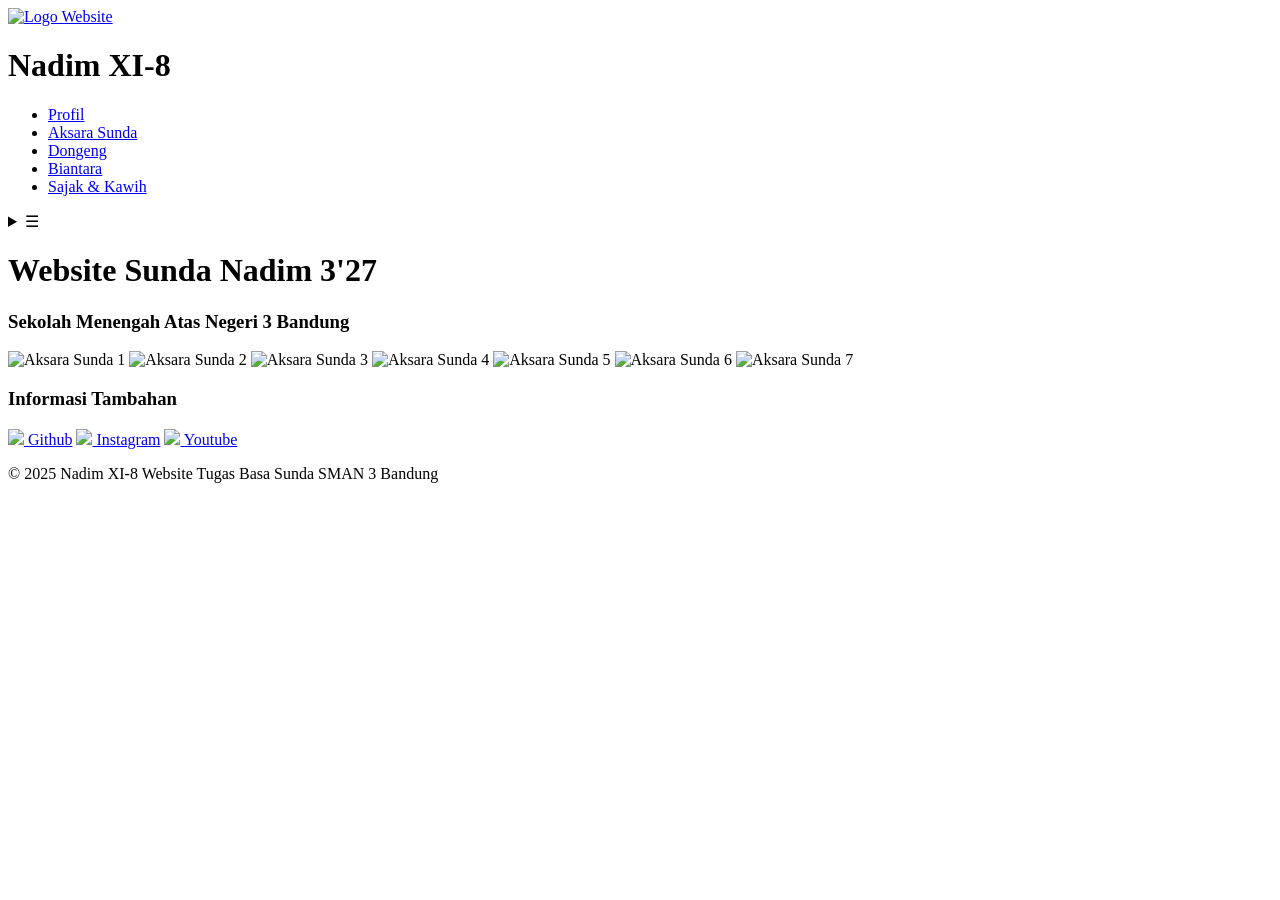
==== aksara.html @ fc99198c "Add files via upload" ====
<!DOCTYPE html>
<html lang="id">
<head>
  <meta charset="UTF-8">
  <meta name="viewport" content="width=device-width, initial-scale=1.0">
  <title>Nadim XI-8 | AKSARA | Google Site Basa Sunda</title>
  <link rel="stylesheet" href="css/styles.css">
  <link rel="icon" href="img/logo.png" type="image/x-icon">
</head>

<body>
  <div class="header-wrapper">
    <header>
      <a href="#"><img src="img/logo.png" alt="Logo Website" class="logo"></a>
      <h1>Nadim XI-8</h1>

        <nav>
            <ul>
            <li><a href="index.html">Profil</a></li>

            <li><a href="aksara.html">Aksara Sunda</a></li>

            <li><a href="dongeng.html">Dongeng</a></li>

            <li><a href="biantara.html">Biantara</a></li>

            <li>
                <a href="sajakkawih.html">Sajak & Kawih</a>
            </li>
            </ul>
        </nav>
    </header>
  </div>

  <details class="sidebar">
  <summary>☰</summary>
  <ul class="menu">
    <li><a href="index.html">Profil</a></li>
    <li><a href="aksara.html">Aksara Sunda</a></li>
    <li><a href="dongeng.html">Dongeng</a></li>
    <li><a href="biantara.html">Biantara</a></li>
    <li><a href="sajakkawih.html">Sajak Sunda</a></li>

    <button class="toggletheme">Ganti Tema</button>
  </ul>
</details>


  <main>
    <div class="banner">
      <div class="bg bg1"></div>
      <div class="bg bg2"></div>
      <h1>Website Sunda Nadim 3'27</h1>
      <h3>Sekolah Menengah Atas Negeri 3 Bandung</h3>
    </div>


    <section class="materi">
        <img src="img/aksara1.jpg" alt="Aksara Sunda 1">
        <img src="img/aksara2.jpg" alt="Aksara Sunda 2">
        <img src="img/aksara3.jpg" alt="Aksara Sunda 3">
        <img src="img/aksara4.jpg" alt="Aksara Sunda 4">
        <img src="img/aksara5.jpg" alt="Aksara Sunda 5">
        <img src="img/aksara6.jpg" alt="Aksara Sunda 6">
        <img src="img/aksara7.jpg" alt="Aksara Sunda 7">
    </section>
    
    
  </main>

  <aside>
    <h3>Informasi Tambahan</h3>
    <a class="infotambahan" href="https://www.github.com/Zyfrone/" target="_blank"><img src="img/logogit.png"> Github</a>
    <a class="infotambahan" href="https://www.instagram.com/zyfrones65" target="_blank"><img src="img/logoig.png"> Instagram</a>
    <a class="infotambahan" href="https://www.youtube.com/@Zyfrone" target="_blank"><img src="img/logoyt.png"> Youtube</a>
  </aside>

  <footer>
    <p>&copy; 2025 Nadim XI-8 Website Tugas Basa Sunda SMAN 3 Bandung</p>
  </footer>

  <script src="js/script.js"></script>
</body>
</html>
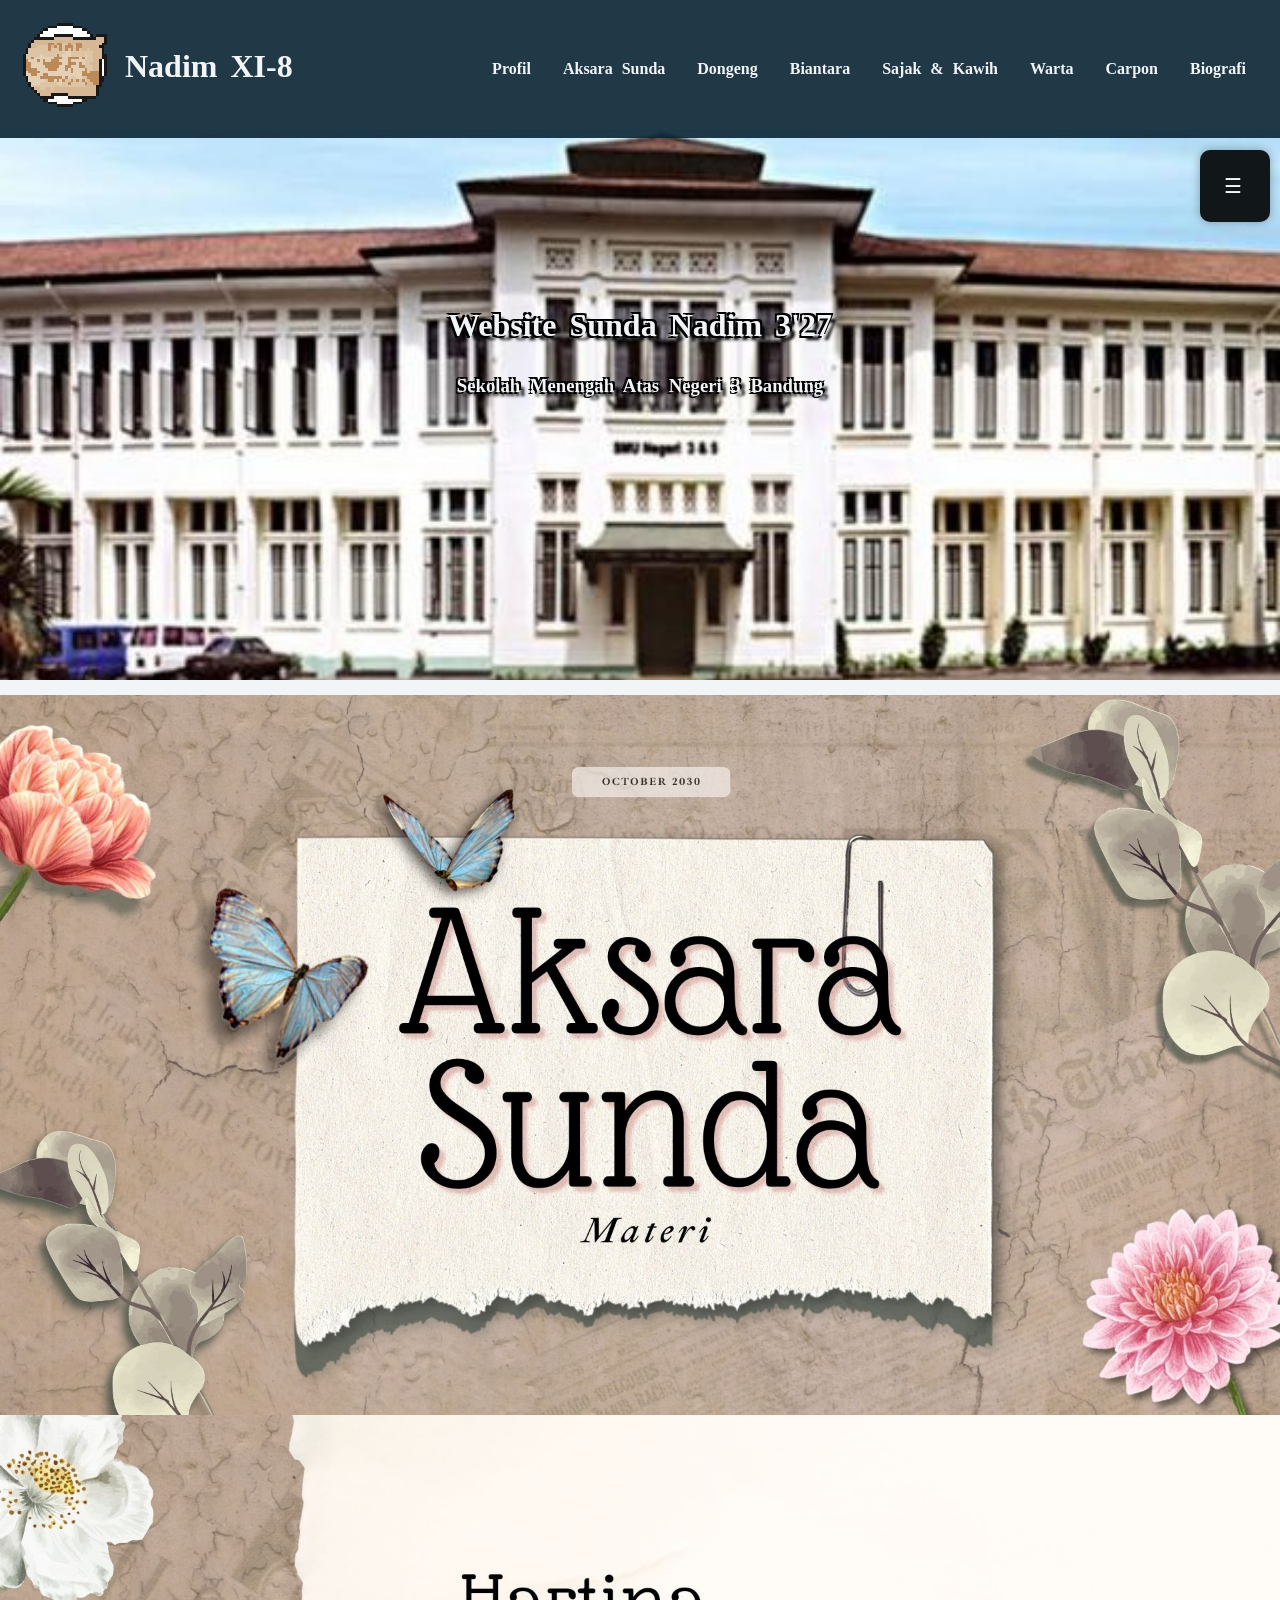
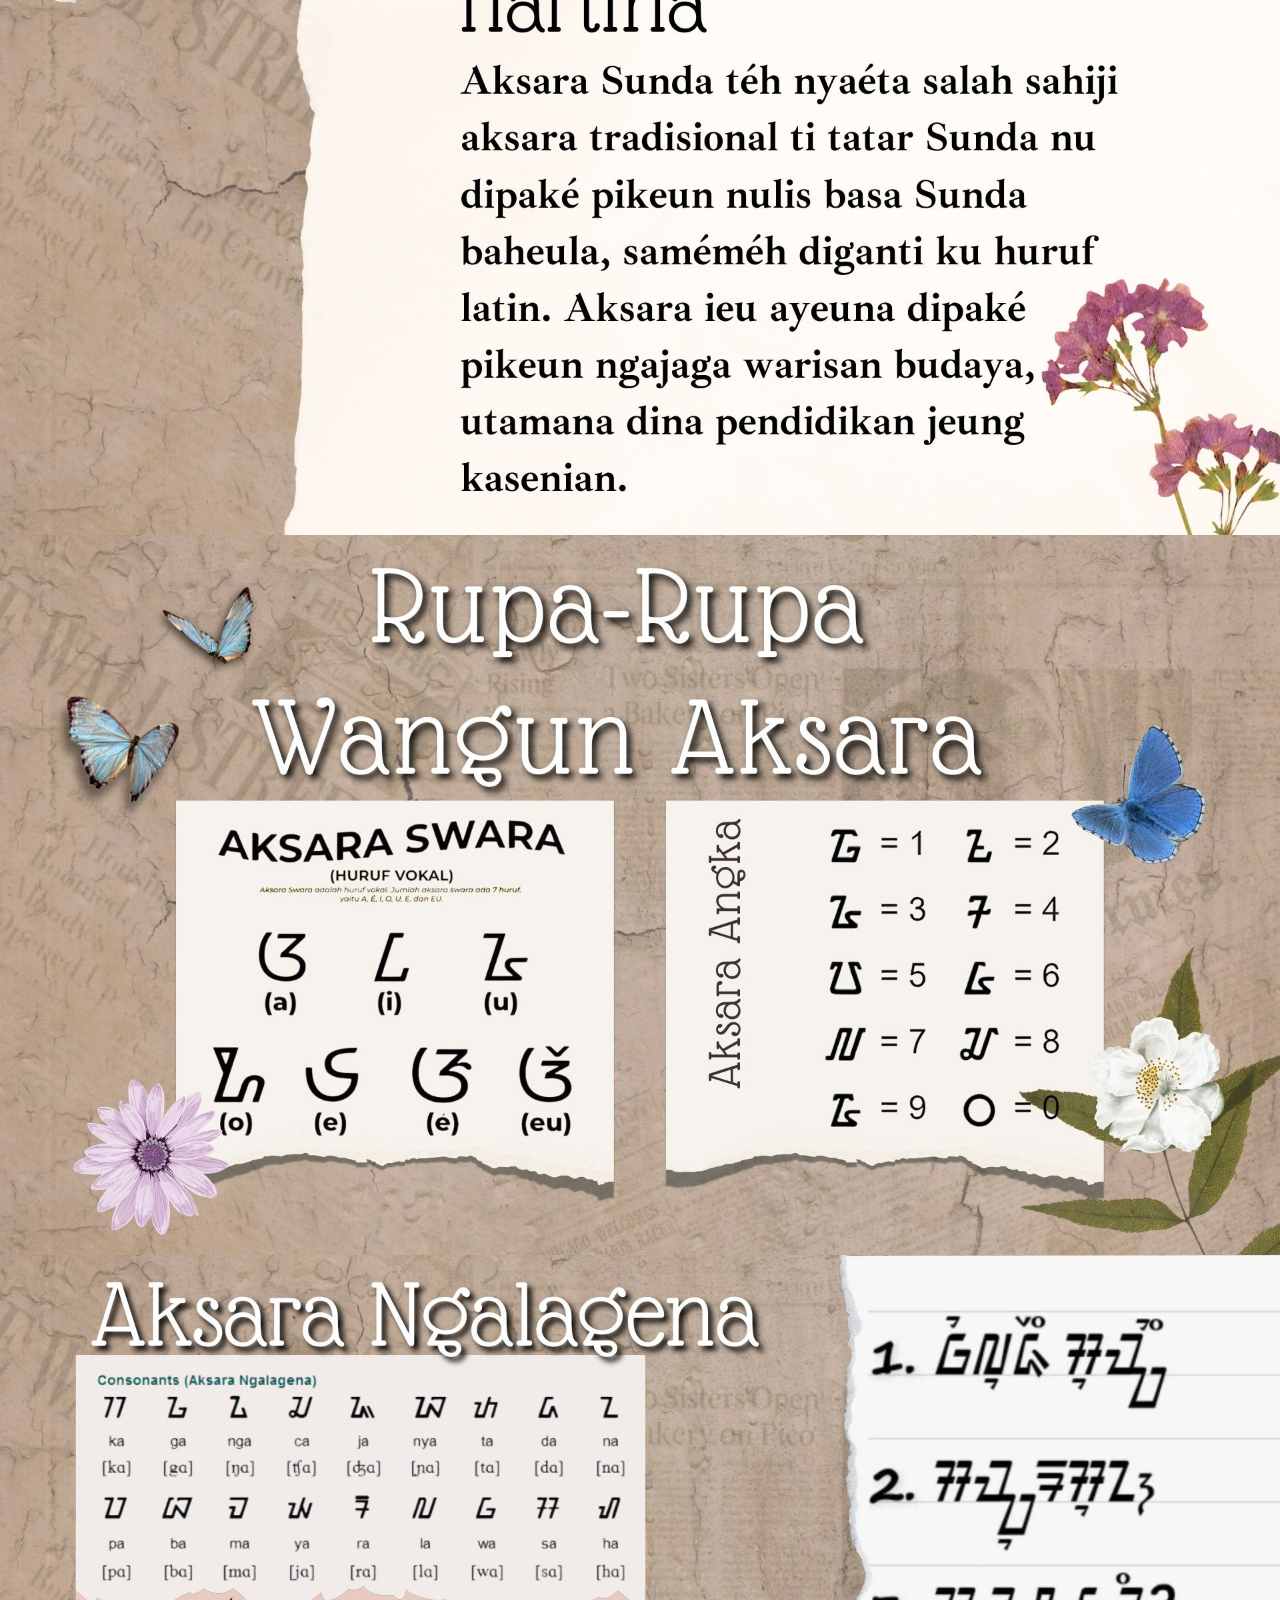
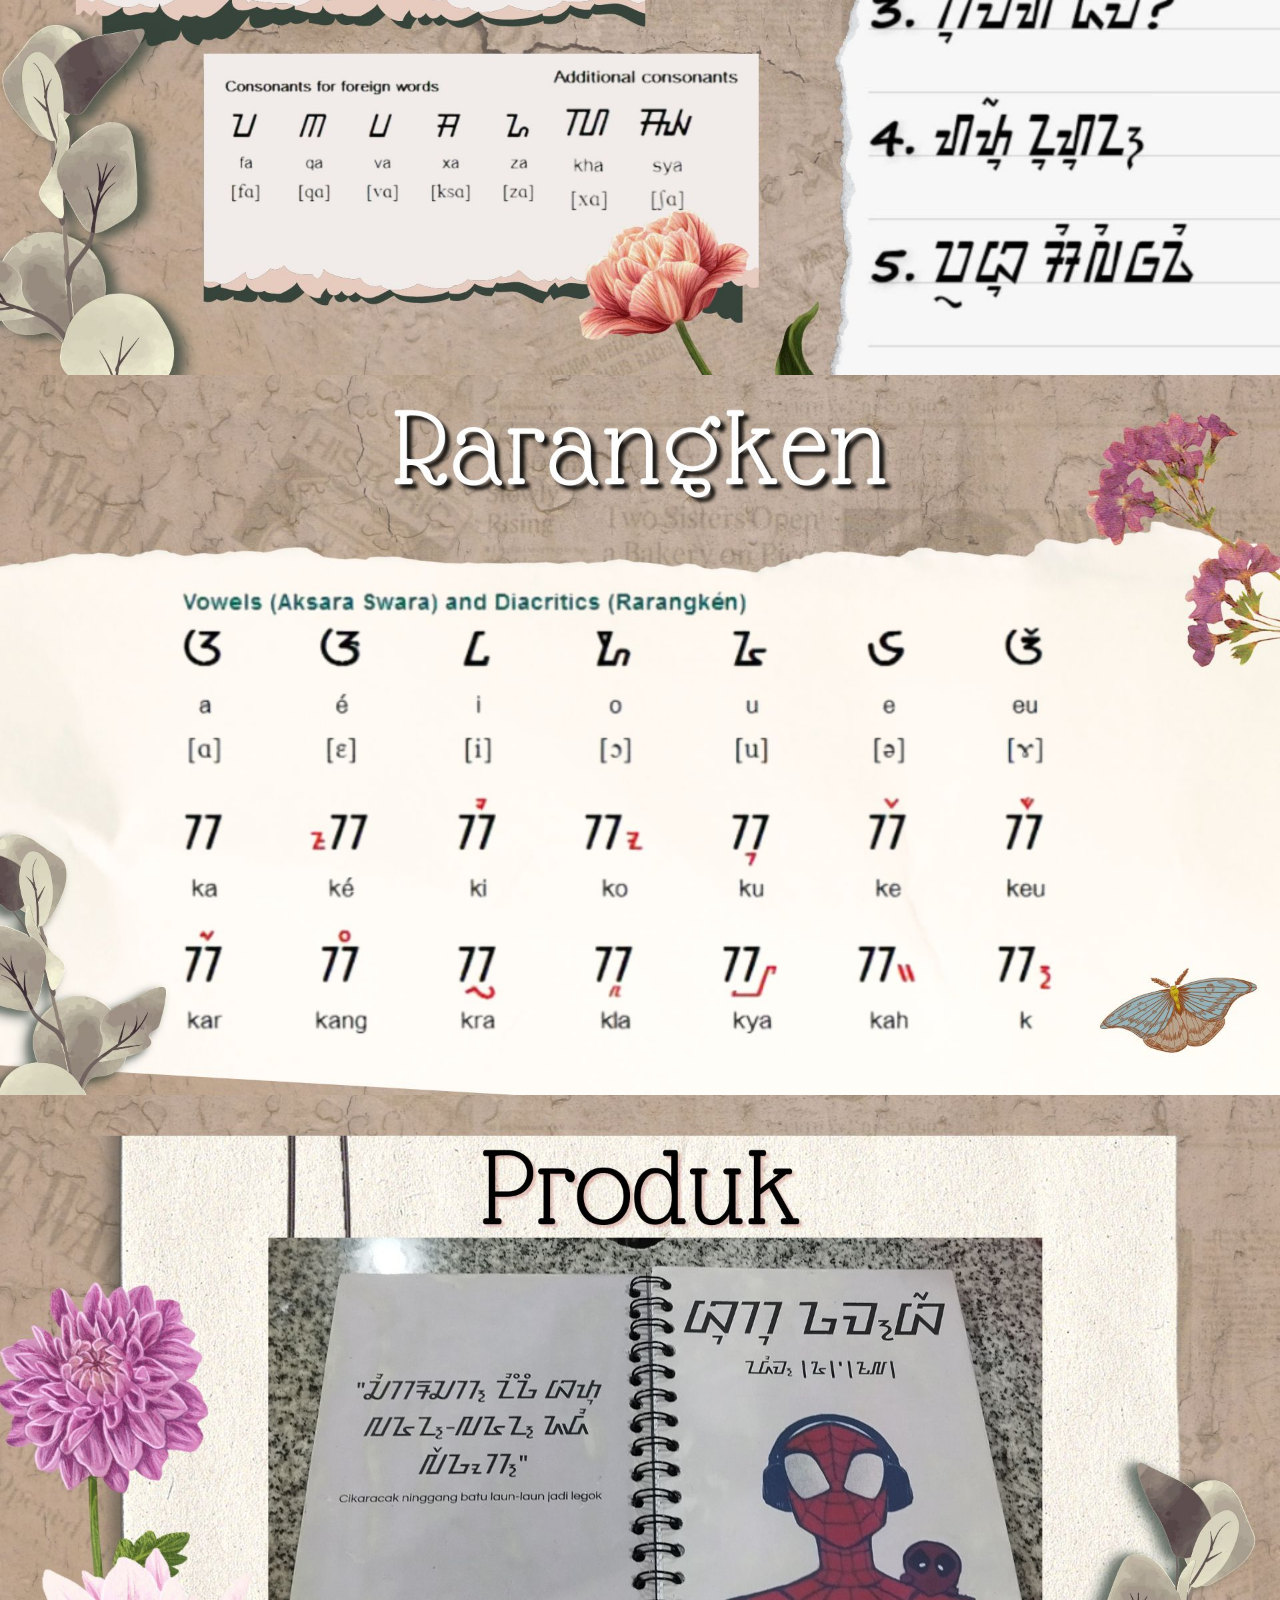
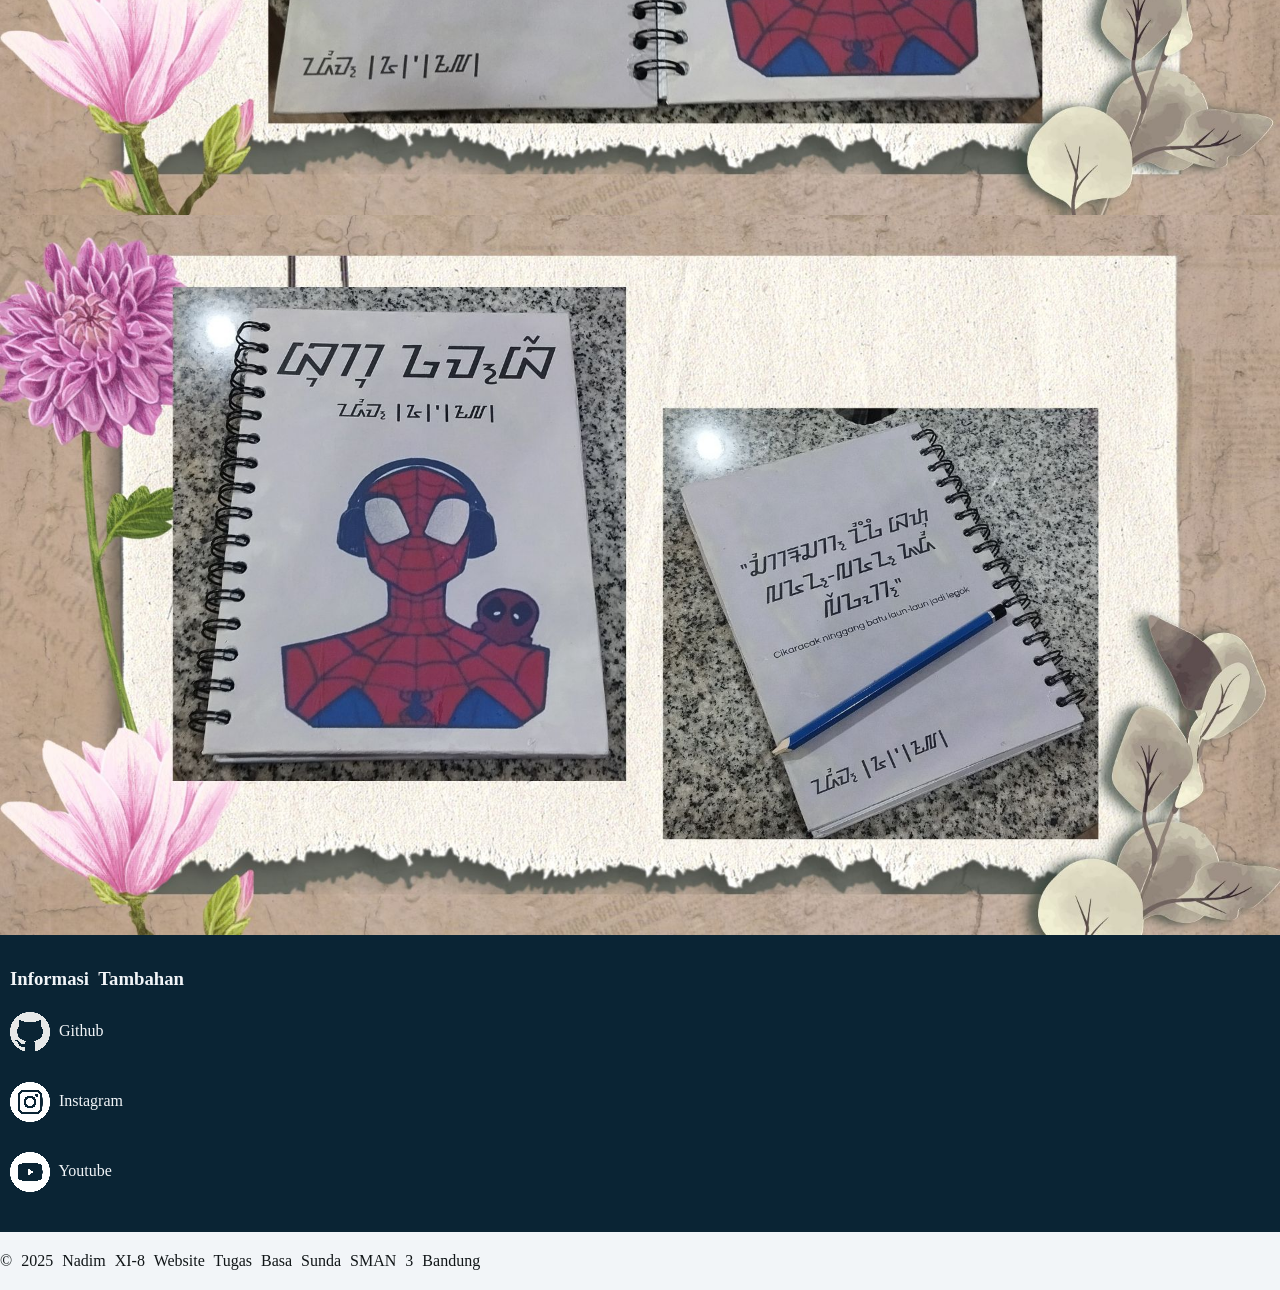
==== commit bca2eadb: "Add files via upload" ====
--- a/aksara.html
+++ b/aksara.html
@@ -27,6 +27,9 @@
             <li>
                 <a href="sajakkawih.html">Sajak & Kawih</a>
             </li>
+            <li><a href="warta.html">Warta</a></li>
+            <li><a href="carpon.html">Carpon</a></li>
+            <li><a href="bio.html">Biografi</a></li>
             </ul>
         </nav>
     </header>
@@ -40,6 +43,9 @@
     <li><a href="dongeng.html">Dongeng</a></li>
     <li><a href="biantara.html">Biantara</a></li>
     <li><a href="sajakkawih.html">Sajak Sunda</a></li>
+            <li><a href="warta.html">Warta</a></li>
+            <li><a href="carpon.html">Carpon</a></li>
+            <li><a href="bio.html">Biografi</a></li>
 
     <button class="toggletheme">Ganti Tema</button>
   </ul>
--- a/css/styles.css
+++ b/css/styles.css
@@ -0,0 +1,390 @@
+@font-face {
+        font-family: mojang;
+        src: url(../fonts/Mojang-Regular.ttf);
+}
+
+
+
+@keyframes fadeIn {
+        from { opacity: 0; }
+        to { opacity: 1; }
+}
+
+
+:root {
+        --hitam: #111618;
+        --abugelap: #2C323A;
+        --putihsoft: #F2F5F8;
+        --birutua: #0a2434;
+        --biru: #13344b;
+        --abu: #96A1B0;
+        --abuterang: #e1e4ec;
+        --abubiasa: #3c414e;
+        --hitamterang: #22292c;
+
+        /* === Default (Light Theme) === */
+        --bg: var(--putihsoft);
+        --text: var(--hitam);
+        --header-bg: var(--birutua);
+        --nav-bg: var(--biru);
+        --sidebar-bg: var(--hitam);
+        --button-bg: var(--biru);
+        --button-text: var(--hitam);
+        --sect-bg: var(--abuterang);
+        --shadow: var(--abugelap);
+        /* === Default (Light Theme) === */
+}
+
+/* ===================== DARK THEME ===================== */
+[data-theme="dark"] {
+        --bg: var(--hitam);
+        --text: var(--putihsoft);
+        --header-bg: var(--birutua);
+        --nav-bg: var(--birutua);
+        --sidebar-bg: var(--hitam);
+        --button-bg: var(--abu);
+        --button-text: var(--hitam);
+        --sect-bg: var(--hitamterang);
+        --shadow: var(--abu) ;
+}
+/* ===================== DARK THEME ===================== */
+
+body {
+        font-family: 'mojang';
+        margin: 0;
+        padding: 0;
+        line-height: 1.6;
+        background: var(--bg);
+        background-repeat: no-repeat;
+        word-spacing: 5px;
+        color: var(--text);
+        height: 100%;
+        transition: background 0.6s ease, color 0.6s ease;
+        margin-top: 130px;
+}
+
+header {
+        background: var(--header-bg);
+        color: var(--putihsoft);
+        padding: 20px;
+        text-align: left;
+        display: flex;
+        z-index: 2;
+        position: fixed;
+        opacity: 0.9;
+        width: 100vw;
+        margin-top: -130px;
+        display: flex;
+        flex-wrap: wrap;
+}
+
+header img {
+        width: 90px;
+        margin-right: 15px;
+}
+
+.logo {
+        image-rendering: pixelated;
+}
+
+nav {
+        height: min-content;
+        float: right;
+        margin: auto;
+        margin-right: 28px;
+}
+
+nav ul {
+        list-style: none;
+        margin: 0;
+        padding: 10px;
+        display: flex;
+        justify-content: center;
+}
+
+nav ul li {
+        position: relative;
+        margin: 4px;
+}
+
+nav ul li a {
+        color: var(--putihsoft);
+        text-decoration: none;
+        font-weight: bold;
+        padding: 8px 12px;
+        display: block;
+}
+
+nav ul li a:hover {
+        background: var(--biru);
+        border-radius: 5px;
+        transition: all 0.3s;
+}
+
+nav ul li ul {
+        display: none;
+        position: absolute;
+        top: 35px;
+        left: 0;
+        background: var(--nav-bg);
+        list-style: none;
+        padding: 0;
+        margin: 0;
+        border-radius: 5px;
+}
+
+nav ul li ul li {
+        margin: 0;
+        width: 150px;
+}
+
+nav ul li ul li a {
+        padding: 10px;
+        font-weight: normal;
+}
+
+nav ul li ul li a:hover {
+        background: #FFFFFF;
+        color: #000000;
+}
+
+nav ul li:hover ul {
+        display: block;
+}
+
+details {
+        transition: width 0.01s;
+        width: 50px;
+}
+
+.sidebar {
+        background: var(--sidebar-bg);
+        border-radius: 10px;
+        padding: 10px;
+        box-shadow: 0 0 10px #00000050;
+        color: var(--putihsoft);
+        position: fixed;
+        top: 150px;
+        right: 10px;
+        z-index: 10;
+        transition: all 1s;
+        height: fit-content;
+}
+
+.sidebar summary {
+        cursor: pointer;
+        padding: 10px 18px;
+        font-size: 20px;
+        float: right;
+        text-align: center;
+        list-style: none;
+}
+
+.sidebar summary:hover {
+        transform: scale(1.1);
+}
+
+details[open] {
+        width: 200px;
+        animation: fadeIn 0.6s ease;
+}
+
+/* ===================== TOGGLE THEME BUTTON ===================== */
+.toggletheme {
+        background: var(--putihsoft);
+        color: var(--button-text);
+        border: none;
+        border-radius: 8px;
+        padding: 8px 14px;
+        font-size: 14px;
+        cursor: pointer;
+        transition: all 0.3s ease;
+        margin-top: 15px;
+        width: 100%;
+        text-align: center;
+        font-family: 'mojang';
+}
+
+.toggletheme:hover {
+        background: var(--abu);
+        color: var(--hitam);
+}
+/* ===================== TOGGLE THEME BUTTON ===================== */
+
+.menu {
+        margin: 60px 0;
+        padding: 0 10px;
+        list-style: none;
+}
+
+.menu li {
+        padding: 10px;
+        margin: 5px 0;
+        text-align: center;
+        background: #2C323A;
+        border-radius: 6px;
+        cursor: pointer;
+        transition: 0.2s;
+}
+
+.menu li:hover {
+        background: #3E98CC;
+}
+
+.menu li img {
+        width: 150px;
+        height: 120px;
+}
+
+.menu li a {
+        text-decoration: none;
+        color: var(--putihsoft);
+}
+
+.banner {
+        position: relative;
+        width: 100%;
+        height: 550px;
+        overflow: hidden;
+        text-align: center;
+        color: var(--putihsoft);
+        padding: 0;
+        margin: 0;
+        text-shadow:
+            -2px -2px 0 #000,
+            2px -2px 0 #000,
+            -2px  2px 0 #000,
+            5px  4px 3px #000;
+}
+
+.bg {
+        position: absolute;
+        inset: 0;
+        background-size: cover;
+        background-position: center;
+        transition: opacity 1s ease-in-out;
+        opacity: 0;
+        z-index: -1;
+}
+
+.bg1 { opacity: 1; }
+.bg2 { opacity: 0; }
+
+.banner h1 {
+        position: relative;
+        padding-top: 150px;
+        margin: 20px;
+}
+
+.banner h3 {
+        position: relative;
+        margin: 20px;
+        padding-bottom: 55px;
+}
+
+.materi {
+  width: 100%;
+  margin: 0;
+  padding: 0;
+  margin-top: 15px;
+}
+
+.materi img {
+  width: 100%;
+  height: auto;        /* anti-crop */
+  display: block;      /* hilangin gap bawah img */
+  margin: 0;
+  padding: 0;
+}
+
+.materi-cover {
+  position: relative;
+  width: 100%;
+}
+
+.materi-cover img {
+  width: 100%;
+  height: auto;
+  display: block;
+}
+
+.materi-cover h2 {
+  position: absolute;
+  bottom: 25%;
+  left: 50%;
+  transform: translateX(-50%);
+  color: white;
+  font-size: 2.2rem;
+  font-weight: bold;
+  text-shadow: 0 2px 6px rgba(0,0,0,0.6);
+  margin: 0;
+}
+
+.materi-video {
+  position: relative;
+  width: 100%;
+}
+
+.materi-video img {
+  width: 100%;
+  height: auto;
+  display: block;
+}
+
+/* posisi video di atas gambar */
+.video-wrapper {
+  position: absolute;
+  inset: 0;
+  display: flex;
+  align-items: center;
+  justify-content: center;
+}
+
+/* responsive youtube */
+.video-wrapper iframe {
+  width: 60%;
+  aspect-ratio: 16 / 9;
+  border-radius: 12px;
+  box-shadow: 0 4px 20px rgba(0,0,0,0.5);
+  margin-top: 10%;
+}
+
+
+
+
+
+
+
+
+aside {
+        background-color: var(--birutua);
+        color: var(--putihsoft);
+        padding: 10px;
+}
+
+aside a {
+        align-items: center;
+        position: relative;
+        color: var(--putihsoft);
+        text-decoration: none;
+        display: block;
+        margin-bottom: 30px;
+}
+
+aside img {
+        filter: invert(100%);
+        width: 40px;
+        image-rendering: pixelated;
+        align-items: center;
+        position: relative;
+        vertical-align: middle;
+}
+
+aside p a {
+        color: var(--putihsoft);
+}
+
+.infotambahan:hover {
+        font-weight: bolder;
+        transition: all ease 0.3s;
+}
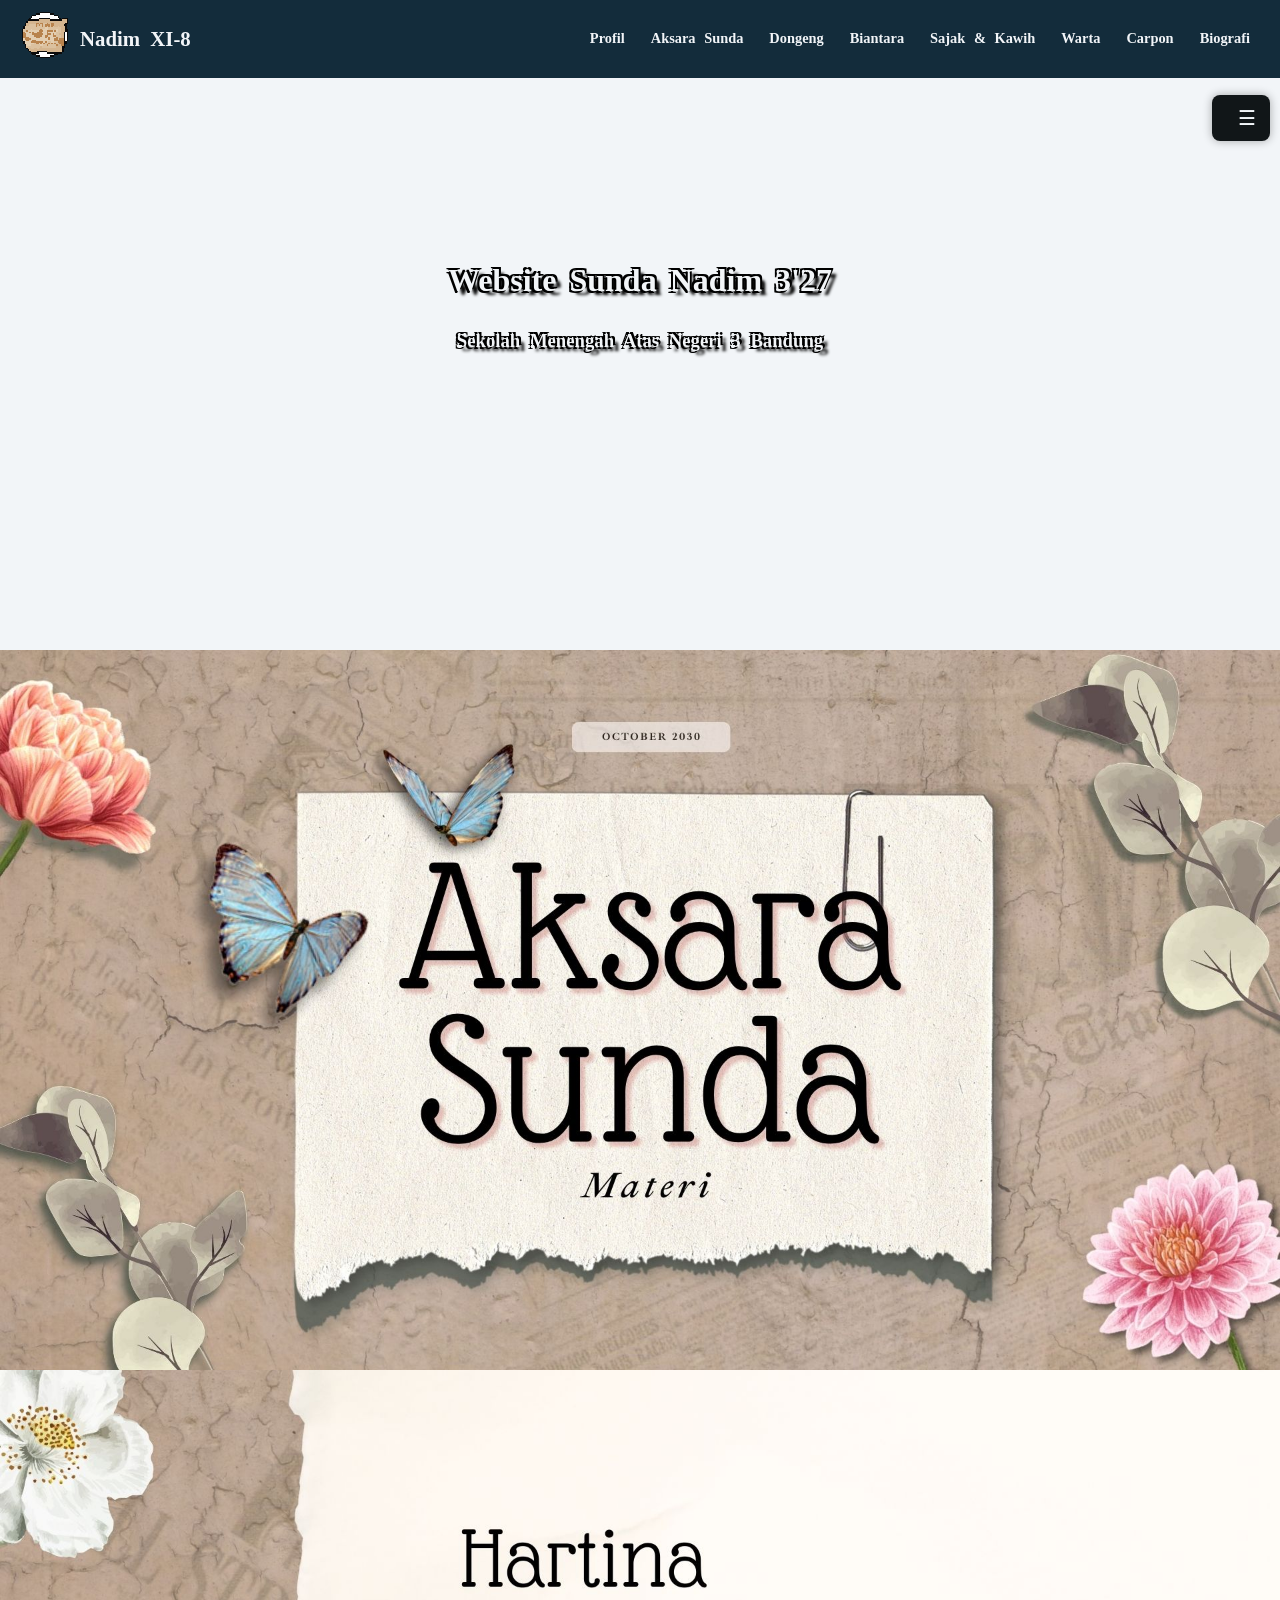
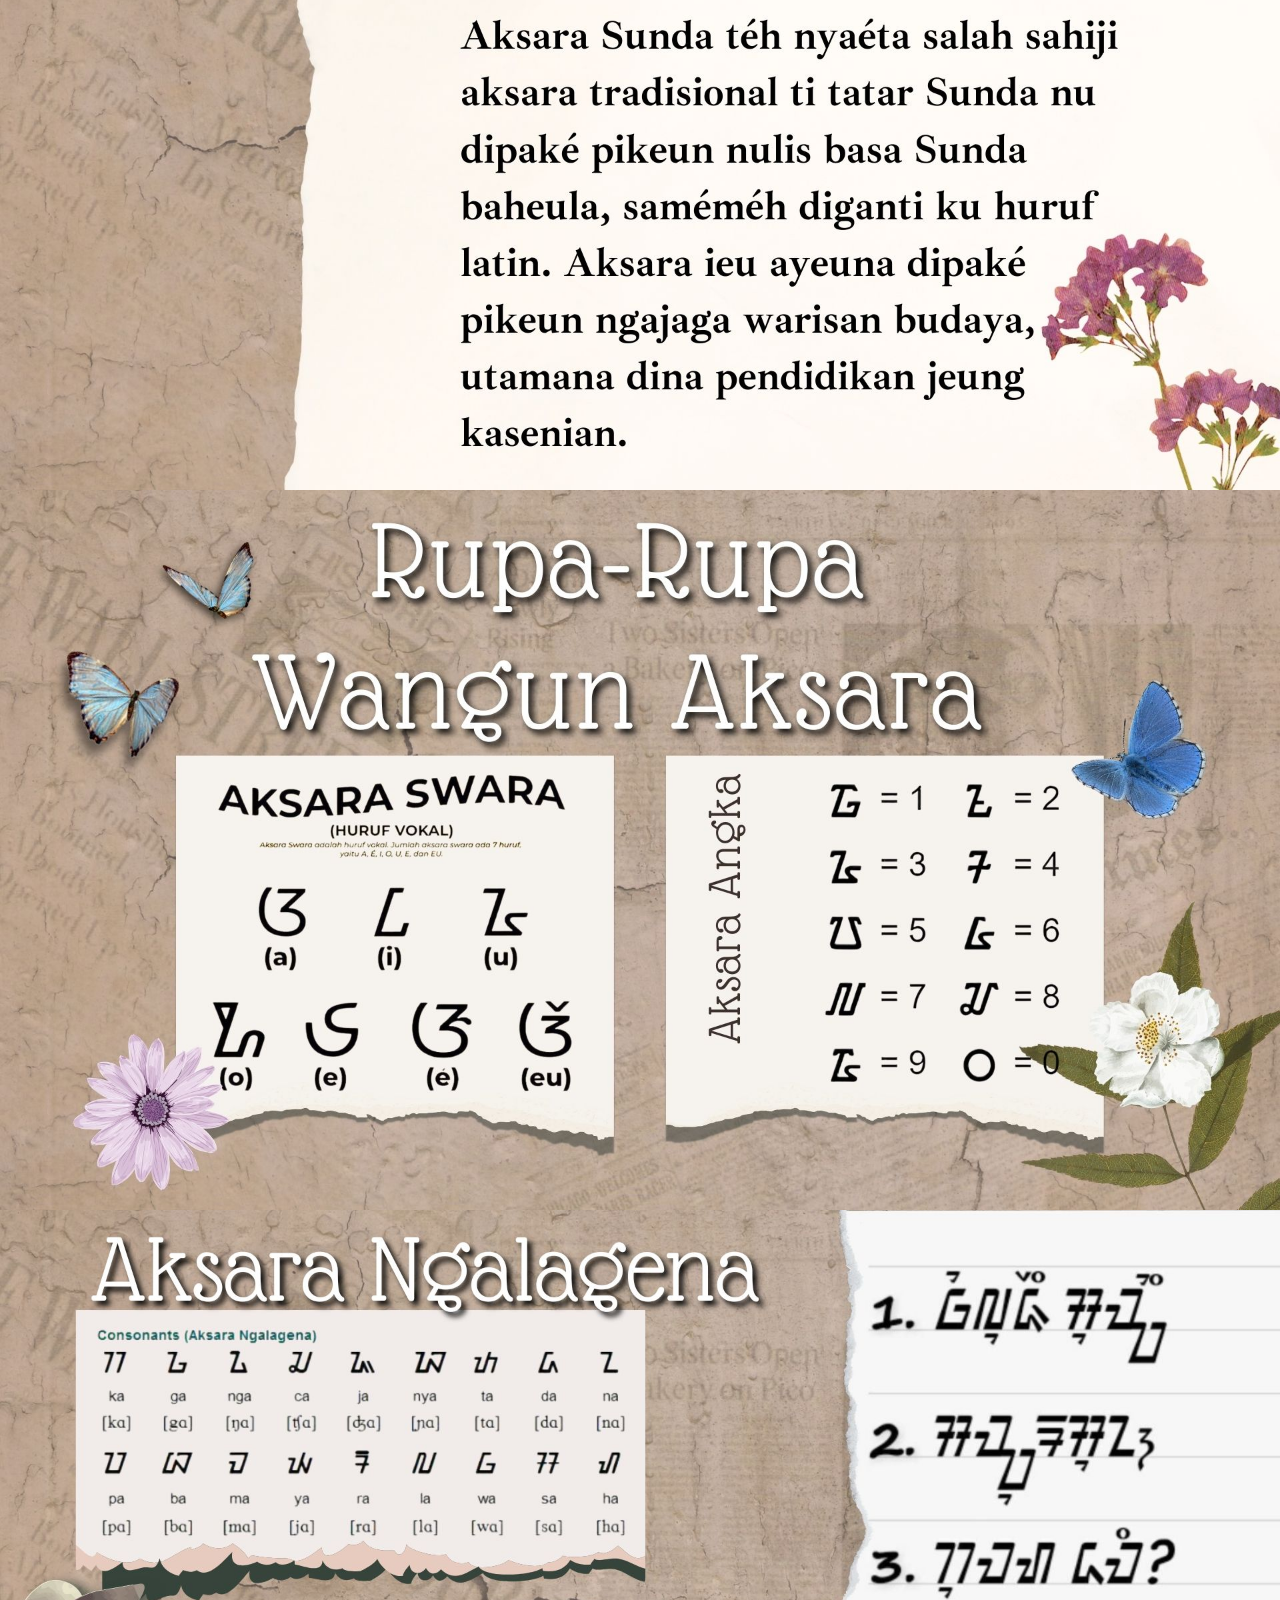
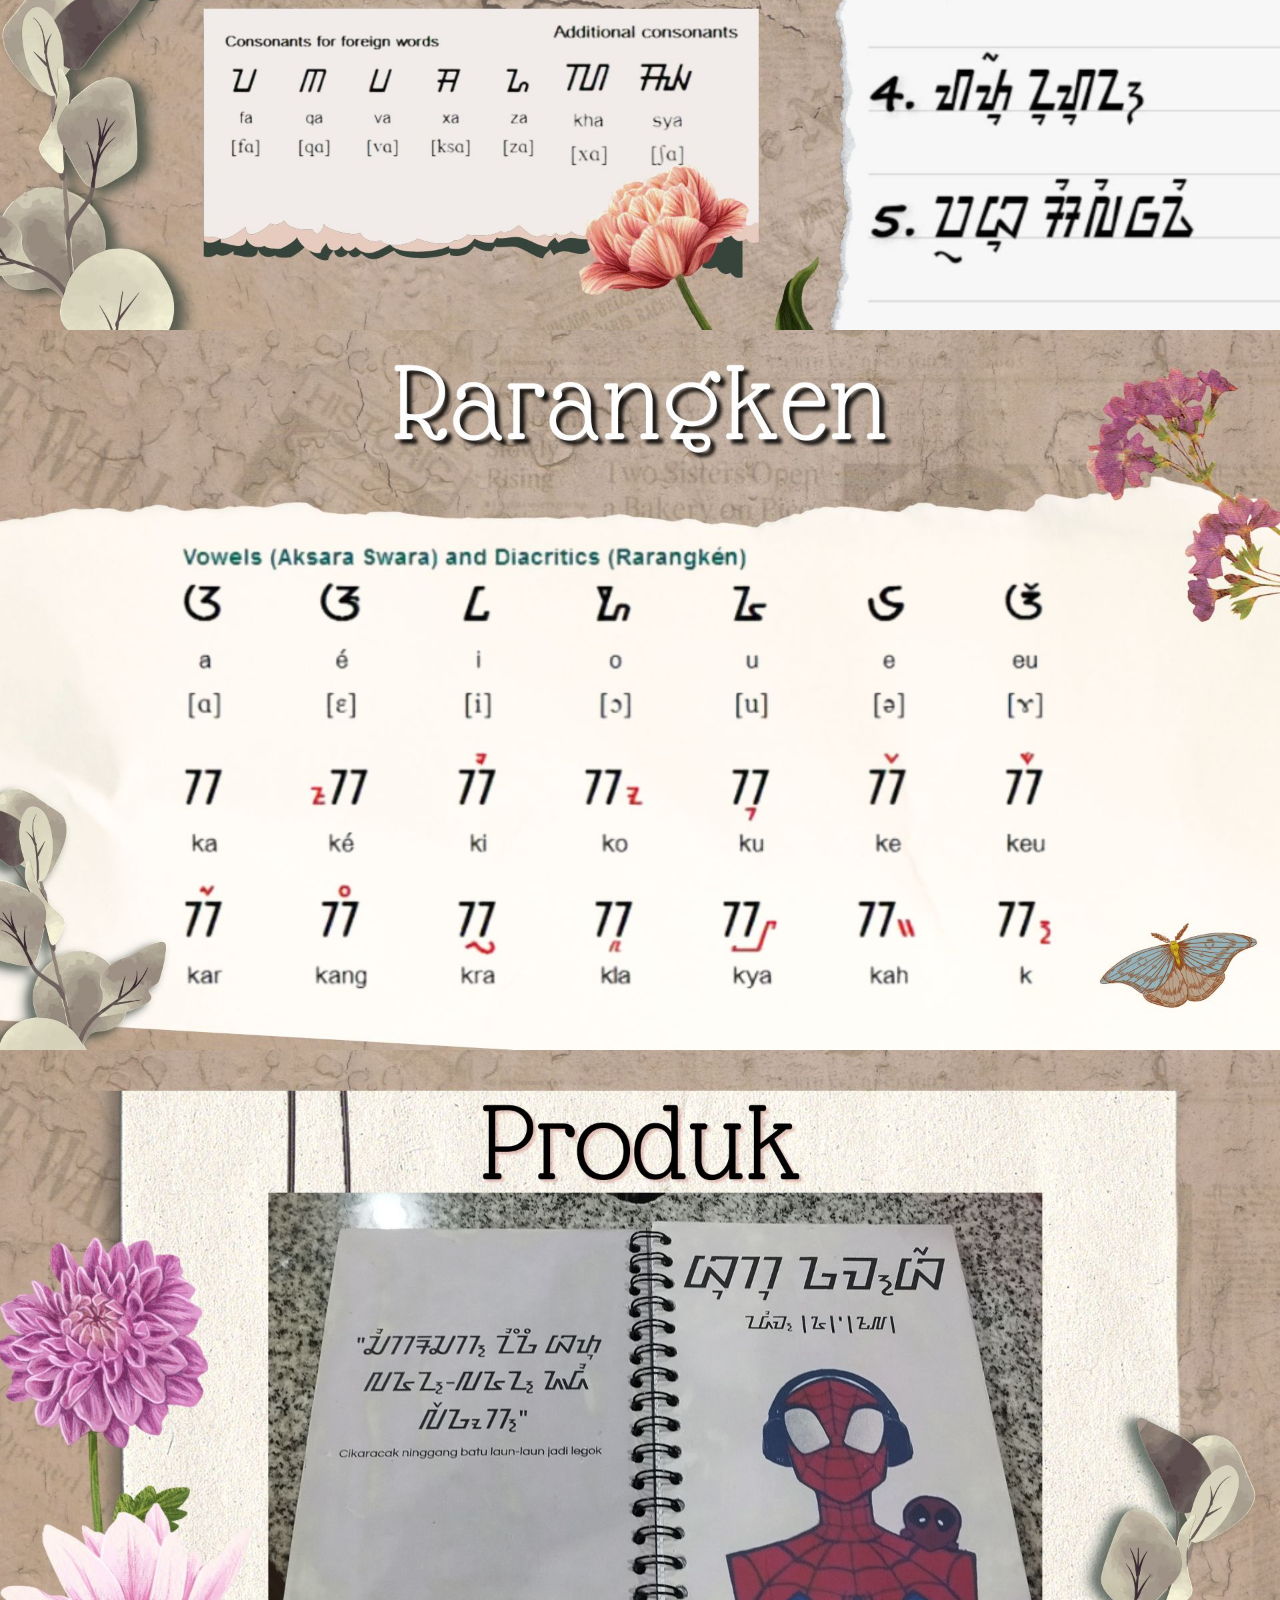
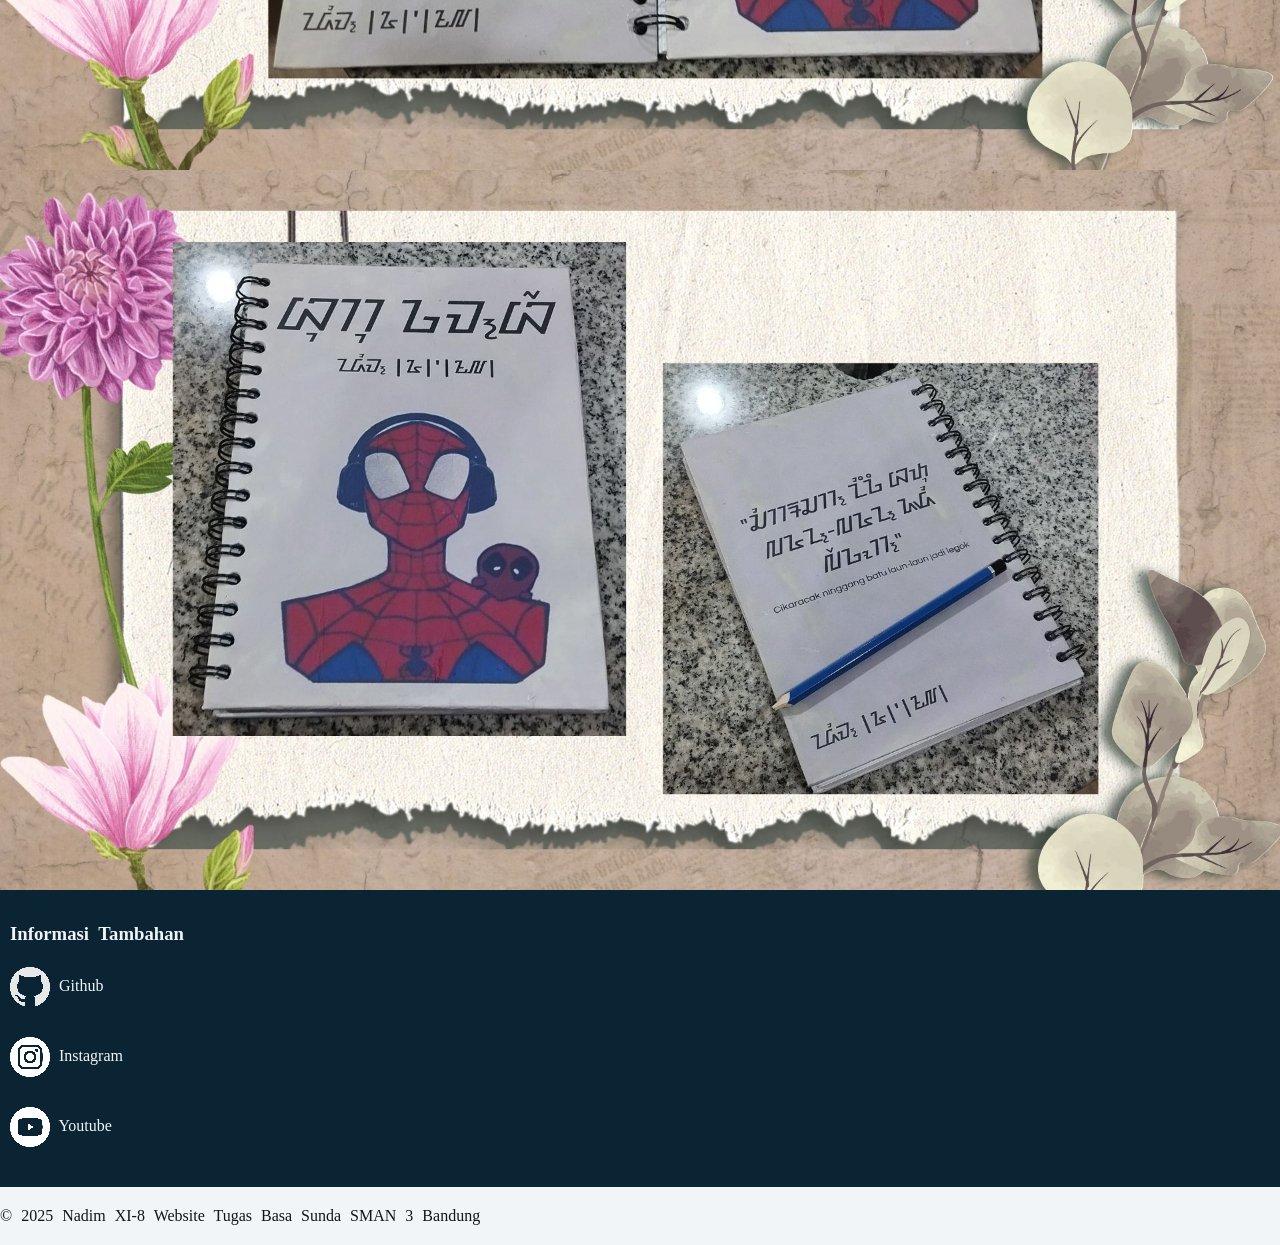
==== commit 49cc38e5: "Fix HTML formatting and add missing elements" ====
--- a/aksara.html
+++ b/aksara.html
@@ -43,6 +43,7 @@
     <li><a href="dongeng.html">Dongeng</a></li>
     <li><a href="biantara.html">Biantara</a></li>
     <li><a href="sajakkawih.html">Sajak Sunda</a></li>
+          <li><a href="sajakkawih.html">Sajak & Kawih</a></li>
             <li><a href="warta.html">Warta</a></li>
             <li><a href="carpon.html">Carpon</a></li>
             <li><a href="bio.html">Biografi</a></li>
@@ -87,4 +88,4 @@
 
   <script src="js/script.js"></script>
 </body>
-</html>+</html>
--- a/css/styles.css
+++ b/css/styles.css
@@ -3,13 +3,10 @@
         src: url(../fonts/Mojang-Regular.ttf);
 }
 
-
-
 @keyframes fadeIn {
         from { opacity: 0; }
         to { opacity: 1; }
 }
-
 
 :root {
         --hitam: #111618;
@@ -21,7 +18,6 @@
         --abuterang: #e1e4ec;
         --abubiasa: #3c414e;
         --hitamterang: #22292c;
-
         /* === Default (Light Theme) === */
         --bg: var(--putihsoft);
         --text: var(--hitam);
@@ -34,7 +30,6 @@
         --shadow: var(--abugelap);
         /* === Default (Light Theme) === */
 }
-
 /* ===================== DARK THEME ===================== */
 [data-theme="dark"] {
         --bg: var(--hitam);
@@ -48,7 +43,6 @@
         --shadow: var(--abu) ;
 }
 /* ===================== DARK THEME ===================== */
-
 body {
         font-family: 'mojang';
         margin: 0;
@@ -60,65 +54,80 @@
         color: var(--text);
         height: 100%;
         transition: background 0.6s ease, color 0.6s ease;
-        margin-top: 130px;
+
+        margin-top: 85px;
 }
 
 header {
         background: var(--header-bg);
         color: var(--putihsoft);
-        padding: 20px;
-        text-align: left;
+        position: fixed;
+        top: 0;
+        left: 0;
+        width: 100%;
         display: flex;
-        z-index: 2;
-        position: fixed;
-        opacity: 0.9;
-        width: 100vw;
-        margin-top: -130px;
+        align-items: center;
+        justify-content: space-between;
+        padding: 10px 20px;
+        box-sizing: border-box;
+        z-index: 1000;
+        opacity: 0.96;
+}
+
+header img {
+        width: 50px;
+        height: 50px;
+        margin-right: 10px;
+}
+
+.logo {
+        image-rendering: pixelated;
+}
+
+.brand {
+        display: flex;
+        align-items: center;
+}
+
+header h1 {
+        font-size: 1.3rem;
+        margin: 0;
+        margin-right: 20px;
+        white-space: nowrap;
+}
+
+nav {
+        margin-left: auto;
+}
+
+nav ul {
+        list-style: none;
         display: flex;
         flex-wrap: wrap;
-}
-
-header img {
-        width: 90px;
-        margin-right: 15px;
-}
-
-.logo {
-        image-rendering: pixelated;
-}
-
-nav {
-        height: min-content;
-        float: right;
-        margin: auto;
-        margin-right: 28px;
-}
-
-nav ul {
-        list-style: none;
-        margin: 0;
-        padding: 10px;
-        display: flex;
-        justify-content: center;
+        align-items: center;
+        gap: 6px;
+        margin: 0;
+        padding: 0;
 }
 
 nav ul li {
         position: relative;
-        margin: 4px;
+        margin: 0;
 }
 
 nav ul li a {
         color: var(--putihsoft);
         text-decoration: none;
+        font-size: 0.9rem;
         font-weight: bold;
-        padding: 8px 12px;
+        padding: 6px 10px;
+        border-radius: 6px;
         display: block;
+        transition: all 0.25s ease;
 }
 
 nav ul li a:hover {
         background: var(--biru);
-        border-radius: 5px;
-        transition: all 0.3s;
 }
 
 nav ul li ul {
@@ -153,87 +162,115 @@
 }
 
 details {
-        transition: width 0.01s;
-        width: 50px;
+    top: 95px;
+    right: 15px;
+    width: 46px;
+    overflow: hidden;
+    transition: all 0.25s ease;
 }
 
 .sidebar {
-        background: var(--sidebar-bg);
-        border-radius: 10px;
-        padding: 10px;
-        box-shadow: 0 0 10px #00000050;
-        color: var(--putihsoft);
-        position: fixed;
-        top: 150px;
-        right: 10px;
-        z-index: 10;
-        transition: all 1s;
-        height: fit-content;
+    background: var(--sidebar-bg);
+    border-radius: 8px;
+    padding: 6px;
+    position: fixed;
+    top: 95px;
+    right: 10px;
+    z-index: 9999;
+    box-shadow: 0 0 10px #00000050;
+    color: var(--putihsoft);
+    height: fit-content;
 }
 
 .sidebar summary {
-        cursor: pointer;
-        padding: 10px 18px;
-        font-size: 20px;
-        float: right;
-        text-align: center;
-        list-style: none;
+    cursor: pointer;
+    display: flex;
+    justify-content: center;
+    align-items: center;
+
+    width: 34px;
+    height: 34px;
+
+    font-size: 20px;
+    list-style: none;
+    margin-left: auto;
+}
+
+.sidebar summary::-webkit-details-marker {
+    display: none;
 }
 
 .sidebar summary:hover {
-        transform: scale(1.1);
+    transform: scale(1.08);
 }
 
 details[open] {
-        width: 200px;
-        animation: fadeIn 0.6s ease;
+    width: 180px;
+    animation: fadeIn 0.3s ease;
+}
+
+details[open] .menu {
+    display: block;
 }
 
 /* ===================== TOGGLE THEME BUTTON ===================== */
 .toggletheme {
-        background: var(--putihsoft);
-        color: var(--button-text);
-        border: none;
-        border-radius: 8px;
-        padding: 8px 14px;
-        font-size: 14px;
-        cursor: pointer;
-        transition: all 0.3s ease;
-        margin-top: 15px;
-        width: 100%;
-        text-align: center;
-        font-family: 'mojang';
+    background: var(--putihsoft);
+    color: var(--button-text);
+    border: none;
+    border-radius: 6px;
+
+    padding: 6px 10px;
+
+    font-size: 12px;
+    cursor: pointer;
+    transition: all 0.3s ease;
+
+    margin-top: 10px;
+    width: 100%;
+    text-align: center;
+    font-family: 'mojang';
 }
 
 .toggletheme:hover {
-        background: var(--abu);
-        color: var(--hitam);
+    background: var(--abu);
+    color: var(--hitam);
 }
 /* ===================== TOGGLE THEME BUTTON ===================== */
 
 .menu {
-        margin: 60px 0;
-        padding: 0 10px;
-        list-style: none;
+    margin: 8px 0 0 0;
+    padding: 0;
+    list-style: none;
 }
 
 .menu li {
-        padding: 10px;
-        margin: 5px 0;
-        text-align: center;
-        background: #2C323A;
-        border-radius: 6px;
-        cursor: pointer;
-        transition: 0.2s;
+    padding: 8px 10px;
+    margin: 4px 0;
+
+    text-align: center;
+    background: #2C323A;
+
+    border-radius: 5px;
+    cursor: pointer;
+    transition: 0.2s;
 }
 
 .menu li:hover {
-        background: #3E98CC;
+    background: #3E98CC;
+}
+
+.menu li a {
+    text-decoration: none;
+    color: var(--putihsoft);
+
+    font-size: 13px;
+    display: block;
 }
 
 .menu li img {
-        width: 150px;
-        height: 120px;
+    width: 120px;
+    height: 95px;
 }
 
 .menu li a {
@@ -387,4 +424,4 @@
 .infotambahan:hover {
         font-weight: bolder;
         transition: all ease 0.3s;
-}+}
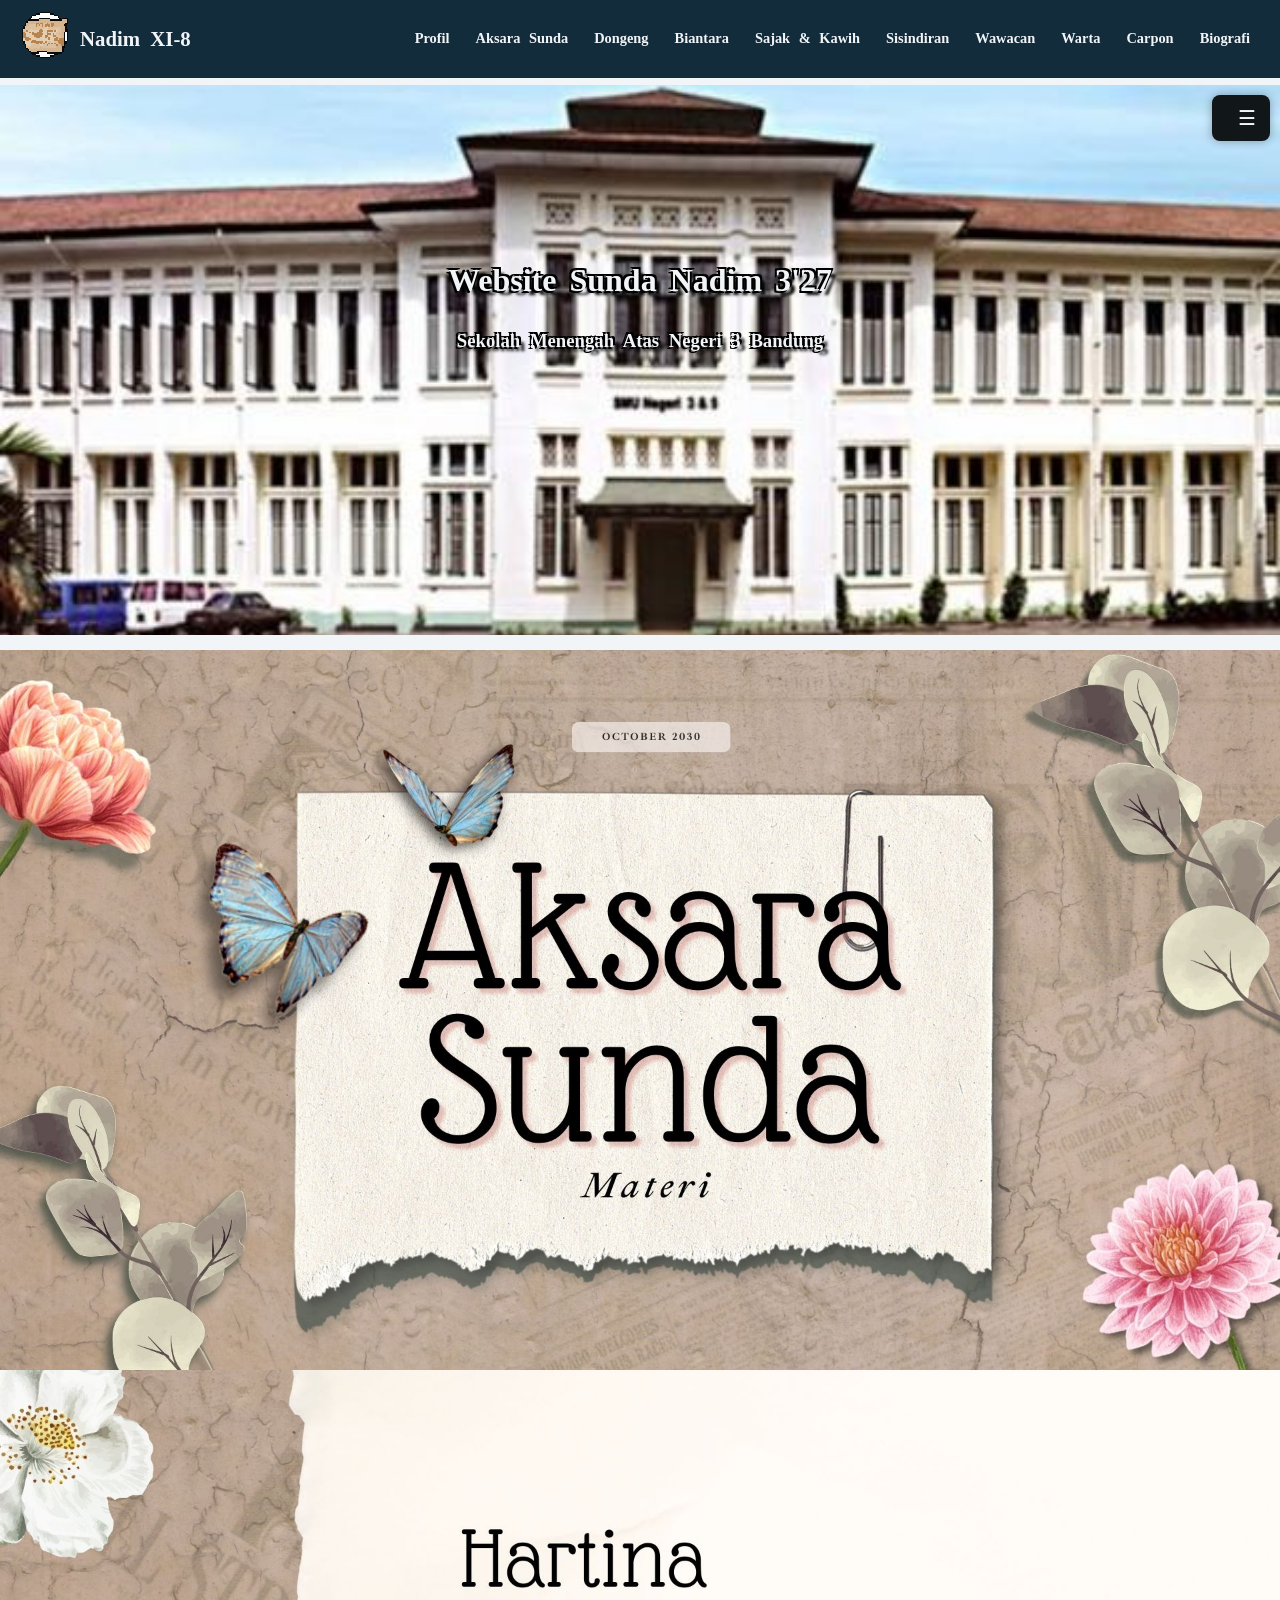
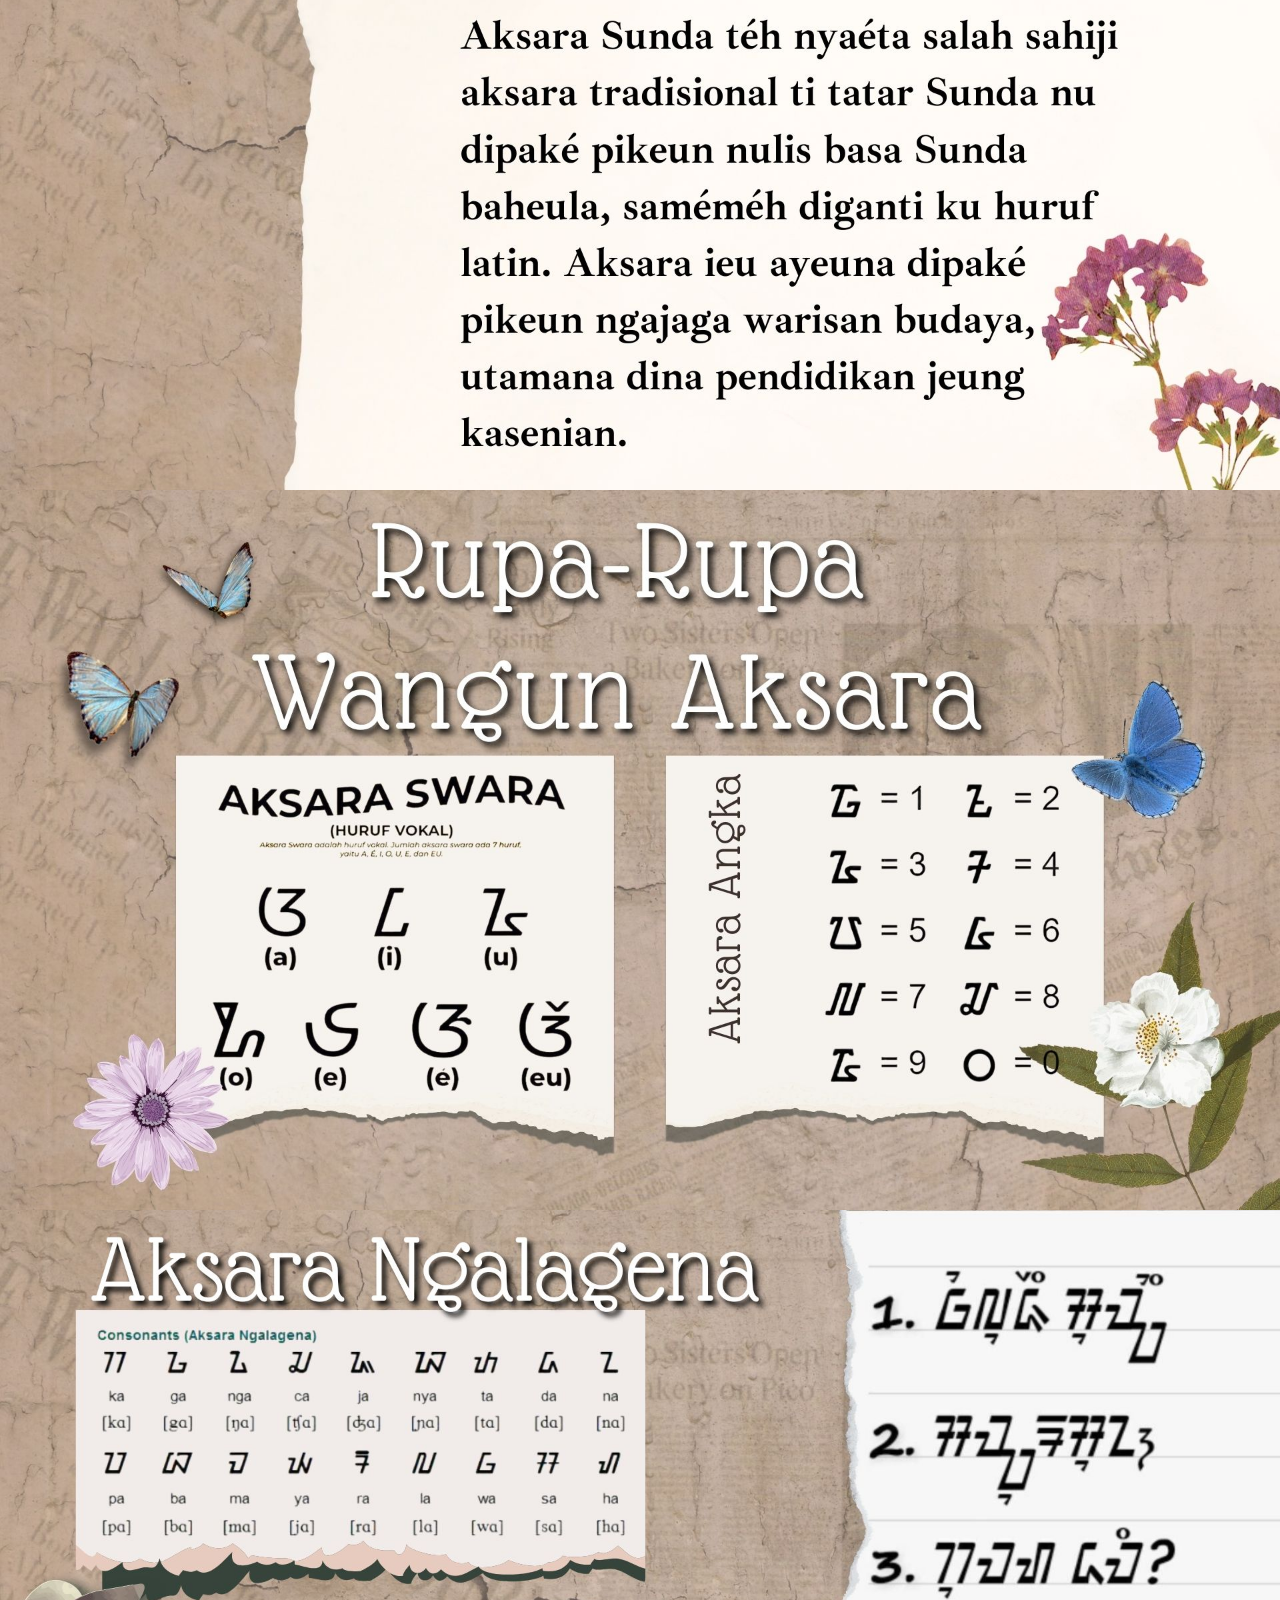
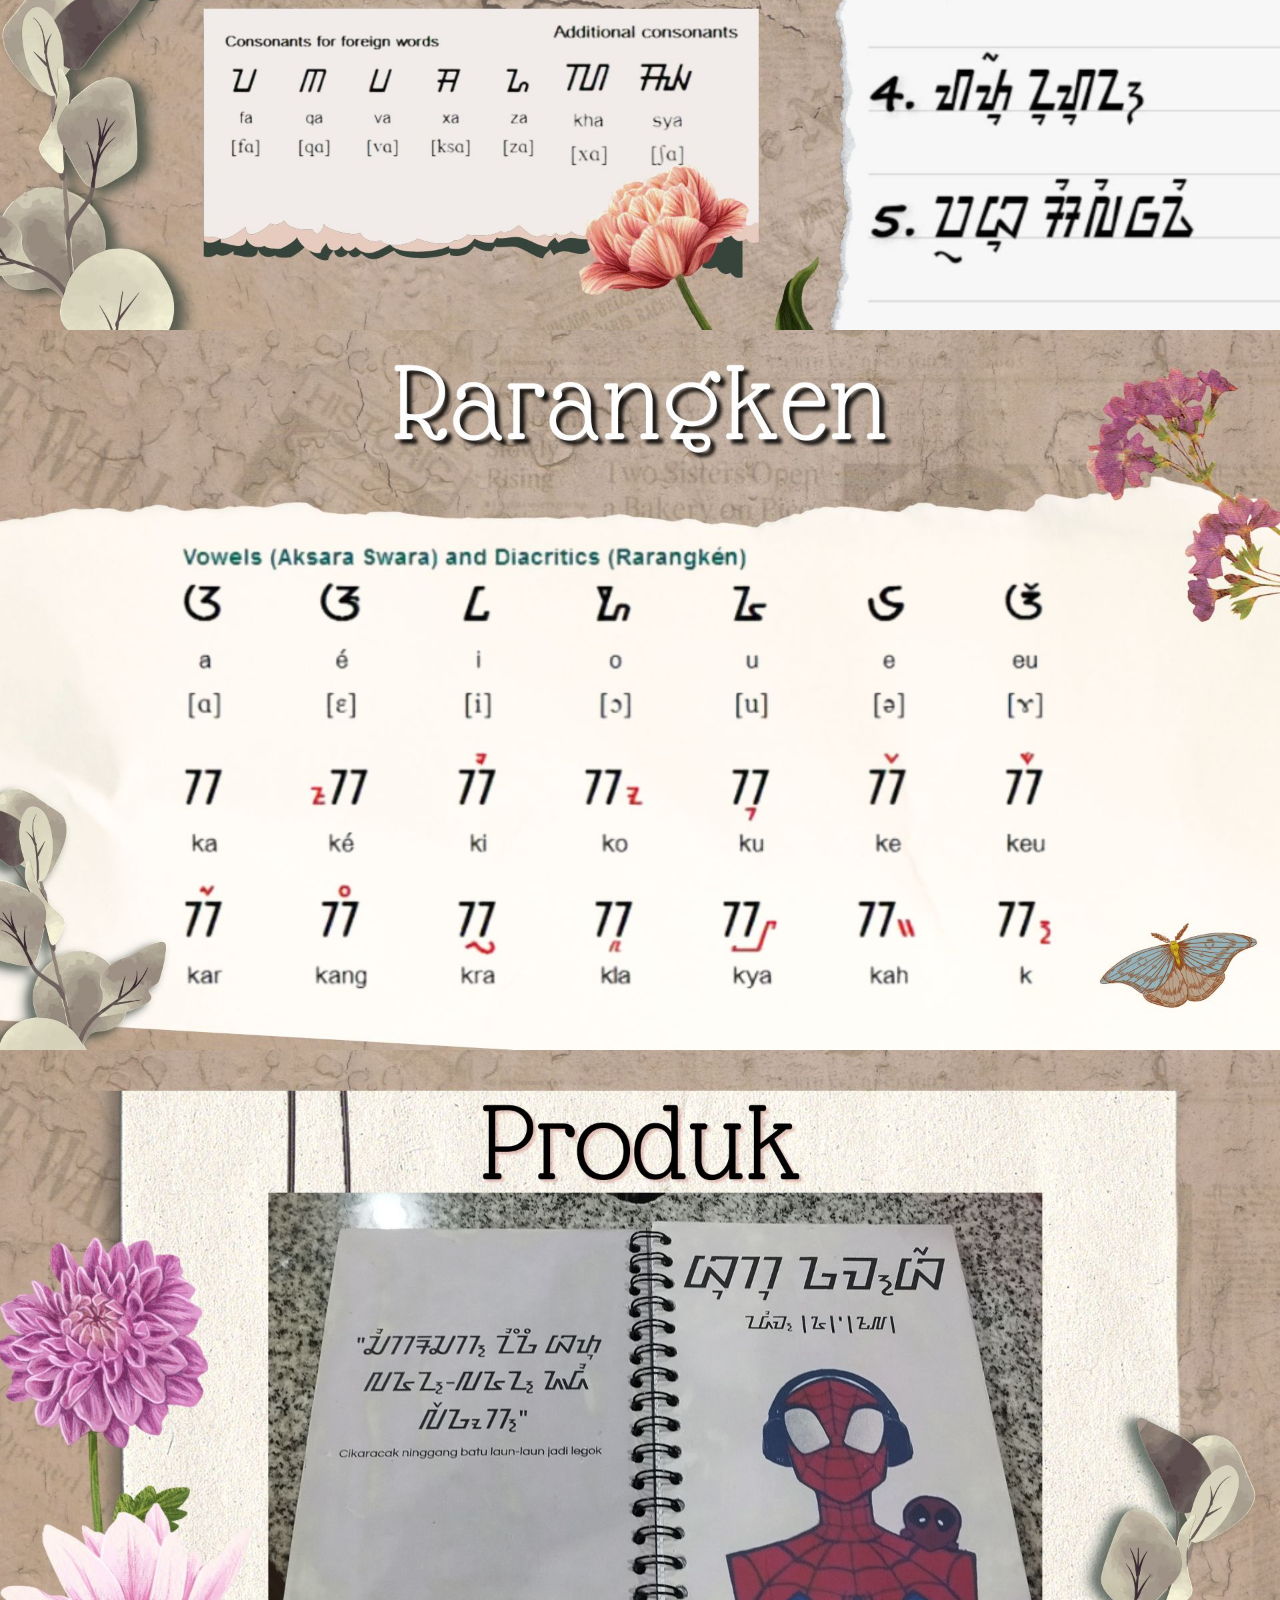
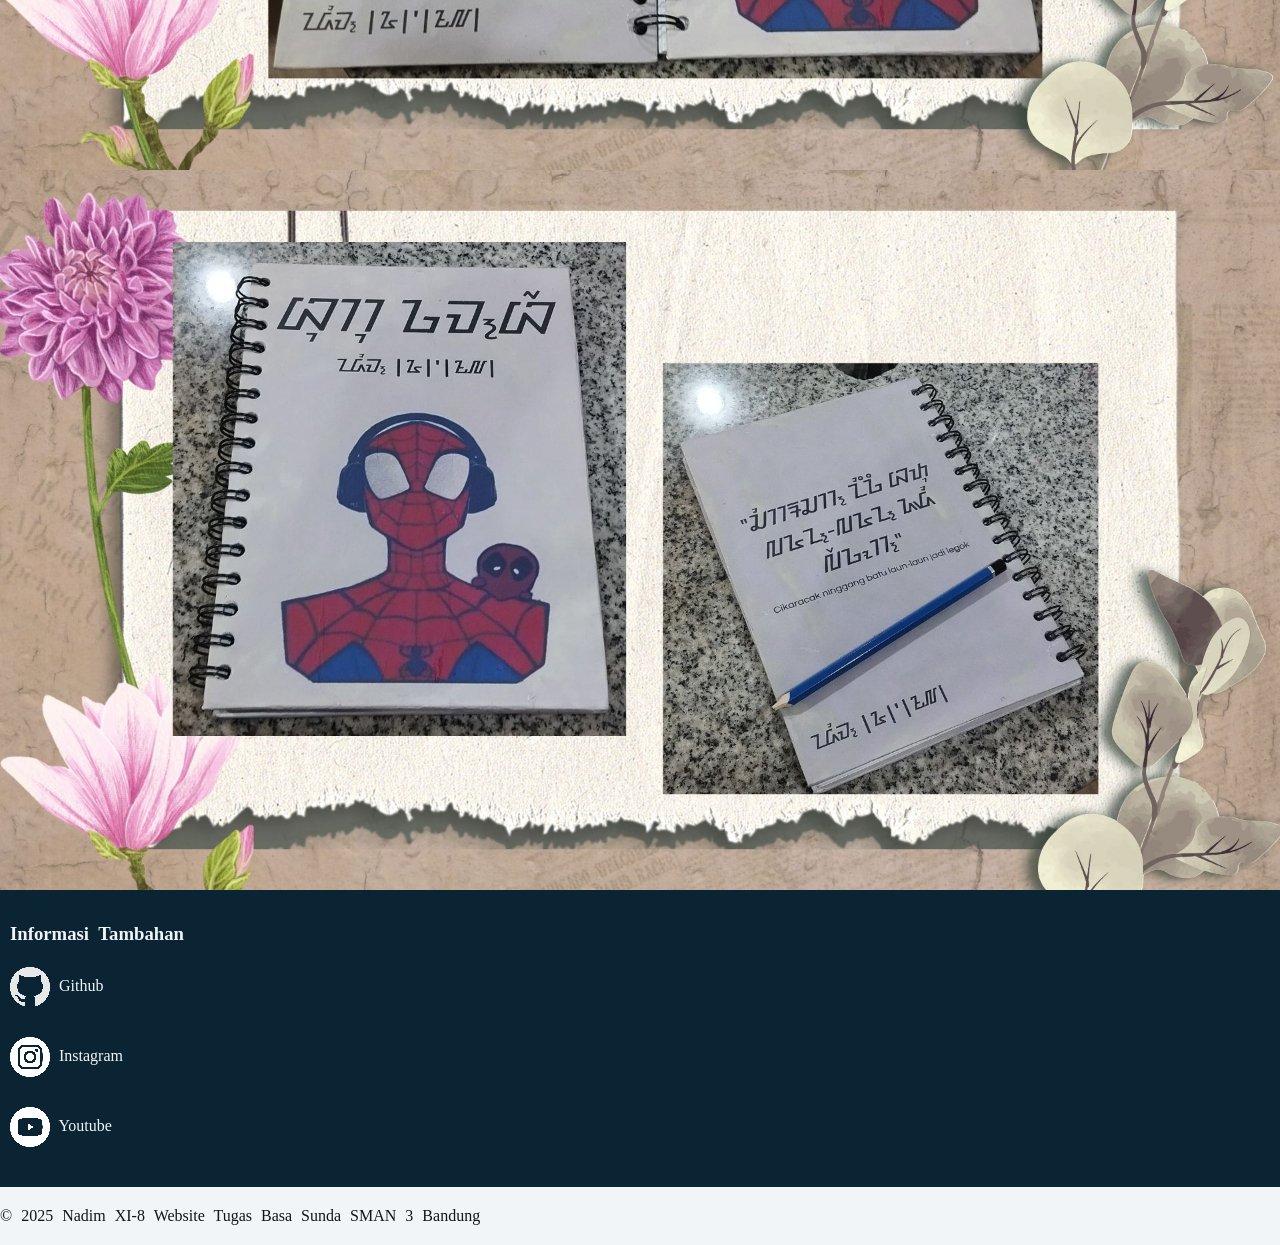
==== commit 2144e57b: "Update aksara.html" ====
--- a/aksara.html
+++ b/aksara.html
@@ -27,6 +27,8 @@
             <li>
                 <a href="sajakkawih.html">Sajak & Kawih</a>
             </li>
+          <li><a href="sisindiran.html">Sisindiran</a></li>
+          <li><a href="wawacan.html">Wawacan</a></li>
             <li><a href="warta.html">Warta</a></li>
             <li><a href="carpon.html">Carpon</a></li>
             <li><a href="bio.html">Biografi</a></li>
@@ -43,7 +45,8 @@
     <li><a href="dongeng.html">Dongeng</a></li>
     <li><a href="biantara.html">Biantara</a></li>
     <li><a href="sajakkawih.html">Sajak Sunda</a></li>
-          <li><a href="sajakkawih.html">Sajak & Kawih</a></li>
+          <li><a href="sisindiran.html">Sisindiran</a></li>
+          <li><a href="wawacan.html">Wawacan</a></li>
             <li><a href="warta.html">Warta</a></li>
             <li><a href="carpon.html">Carpon</a></li>
             <li><a href="bio.html">Biografi</a></li>
